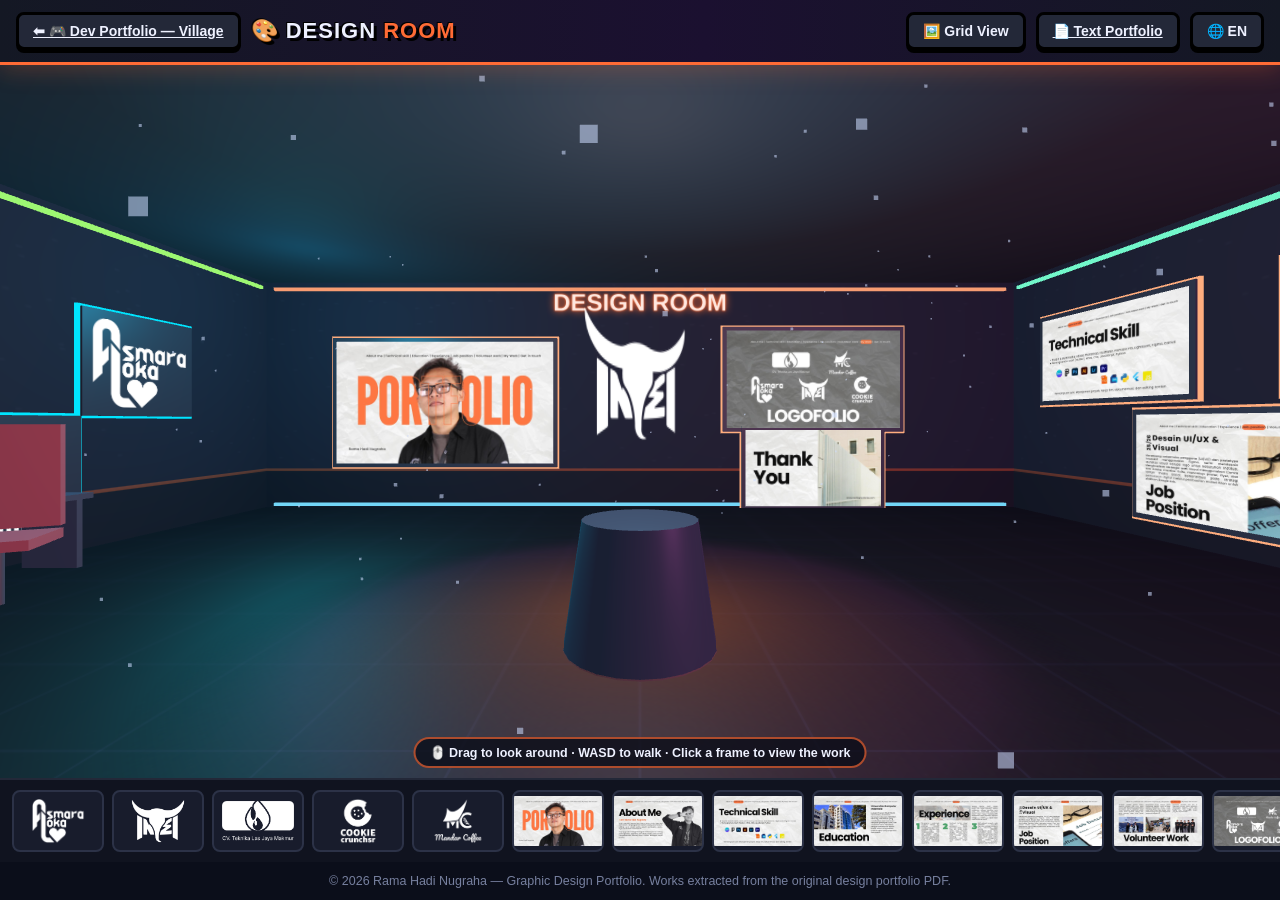
==== design.html @ f1c752f4 "desain" ====
<!DOCTYPE html>
<html lang="en">
<head>
<meta charset="UTF-8">
<meta name="viewport" content="width=device-width, initial-scale=1.0, maximum-scale=1.0, user-scalable=no">
<title>Design Room — Graphic Design Portfolio | Rama Hadi Nugraha</title>
<meta name="description" content="3D gaming-room gallery of Rama Hadi Nugraha's graphic design works: logofolio, branding, and portfolio slides.">
<link rel="stylesheet" href="css/style.css">
<link rel="icon" href="data:image/svg+xml,<svg xmlns='http://www.w3.org/2000/svg' viewBox='0 0 16 16'><rect width='16' height='16' fill='%23141824'/><rect x='3' y='3' width='10' height='10' fill='%23ff6b35'/></svg>">
<style>
  body.design-page { background: #0b0e1a; color: #eef1ff; min-height: 100vh; display: flex; flex-direction: column; }
  .design-topbar {
    display: flex; align-items: center; gap: 10px; flex-wrap: wrap;
    padding: 12px 16px; background: linear-gradient(90deg, #141824, #1b1030 55%, #141824);
    border-bottom: 3px solid #ff6b35; box-shadow: 0 4px 24px rgba(255,107,53,.25);
    position: relative; z-index: 5;
  }
  .design-topbar .logo { font-weight: 900; font-size: clamp(16px, 3.4vw, 22px); letter-spacing: 1px; }
  .design-topbar .logo span { color: #ff6b35; }
  .design-topbar .spacer { flex: 1; }
  .design-topbar .px-btn { background: #232838; color: #eef1ff; border-color: #000; }
  .design-topbar .px-btn.primary { background: #ff6b35; color: #14100c; }
  #room-wrap { position: relative; flex: 1; min-height: 52vh; background: #070912; overflow: hidden; }
  #room-canvas { position: absolute; inset: 0; width: 100%; height: 100%; display: block; touch-action: none; cursor: grab; }
  #room-canvas:active { cursor: grabbing; }
  #room-loading {
    position: absolute; inset: 0; display: flex; flex-direction: column; gap: 8px;
    align-items: center; justify-content: center; background: #070912; z-index: 3; text-align: center; padding: 20px;
  }
  #room-loading .big { font-size: 40px; animation: roomPulse 1.2s ease-in-out infinite; }
  @keyframes roomPulse { 0%,100% { transform: scale(1); } 50% { transform: scale(1.15); } }
  #room-hint {
    position: absolute; left: 50%; bottom: 10px; transform: translateX(-50%);
    background: rgba(10,12,24,.78); border: 2px solid rgba(255,107,53,.65); border-radius: 999px;
    padding: 6px 14px; font-size: 12.5px; font-weight: 700; white-space: nowrap; z-index: 2; pointer-events: none;
    max-width: 94vw; overflow: hidden; text-overflow: ellipsis;
  }
  #thumbs {
    display: flex; gap: 8px; overflow-x: auto; padding: 10px 12px; background: #10131f;
    border-top: 2px solid #232838; scrollbar-width: thin;
  }
  #thumbs button {
    flex: 0 0 auto; width: 92px; height: 62px; border-radius: 8px; overflow: hidden; cursor: pointer;
    border: 2px solid #2c3247; background: #181c2c; padding: 0; position: relative;
  }
  #thumbs button:hover, #thumbs button:focus { border-color: #ff6b35; }
  #thumbs img { width: 100%; height: 100%; object-fit: contain; display: block; }
  #thumbs .t-logo img { padding: 6px; box-sizing: border-box; }
  #grid-view { display: none; padding: 18px 14px 26px; max-width: 1100px; margin: 0 auto; width: 100%; box-sizing: border-box; }
  #grid-view.open { display: block; }
  #grid-view h2 { font-size: 19px; margin: 14px 0 10px; color: #ffb59d; }
  .work-grid { display: grid; grid-template-columns: repeat(auto-fill, minmax(210px, 1fr)); gap: 14px; }
  .work-card {
    background: #151927; border: 2px solid #2c3247; border-radius: 12px; overflow: hidden; cursor: pointer;
    transition: transform .12s ease, border-color .12s ease;
  }
  .work-card:hover { transform: translateY(-3px); border-color: #ff6b35; }
  .work-card .wc-img { height: 140px; display: flex; align-items: center; justify-content: center; background: #0d1020; }
  .work-card .wc-img img { max-width: 100%; max-height: 100%; object-fit: contain; }
  .work-card .wc-body { padding: 10px 12px 12px; }
  .work-card .wc-body b { display: block; font-size: 14.5px; margin-bottom: 4px; }
  .work-card .wc-body span { font-size: 12.5px; color: #aab3d6; line-height: 1.45; display: block; }
  #lightbox {
    position: fixed; inset: 0; background: rgba(4,5,12,.92); z-index: 50;
    display: none; align-items: center; justify-content: center; padding: 18px; box-sizing: border-box;
  }
  #lightbox.open { display: flex; }
  .lb-card { max-width: 880px; width: 100%; text-align: center; }
  .lb-card img { max-width: 100%; max-height: 66vh; object-fit: contain; border-radius: 10px; background: #10131f; border: 2px solid #2c3247; }
  .lb-card img.logo-img { padding: 26px; box-sizing: border-box; }
  .lb-card h3 { margin: 14px 0 6px; font-size: clamp(18px, 4vw, 24px); }
  .lb-card p { color: #aab3d6; line-height: 1.55; max-width: 640px; margin: 0 auto; font-size: 14.5px; }
  .lb-nav { display: flex; gap: 10px; justify-content: center; align-items: center; margin-top: 16px; flex-wrap: wrap; }
  .lb-nav .count { font-weight: 800; color: #ffb59d; min-width: 64px; }
  .lb-nav .px-btn { background: #232838; color: #eef1ff; }
  .lb-nav .px-btn.primary { background: #ff6b35; color: #14100c; }
  .design-foot { text-align: center; padding: 12px; font-size: 12.5px; color: #77809f; background: #0b0e1a; }
</style>
</head>
<body class="design-page">

<header class="design-topbar">
  <a class="px-btn" href="index.html" data-i18n="backVillage">⬅ 🎮 Dev Portfolio — Village</a>
  <div class="logo">🎨 DESIGN <span>ROOM</span></div>
  <div class="spacer"></div>
  <button class="px-btn" id="view-toggle" type="button">🖼️ Grid View</button>
  <a class="px-btn" href="portofolio.html" data-i18n="textPf">📄 Text Portfolio</a>
  <button class="px-btn" id="pf-lang" type="button">🌐 EN</button>
</header>

<div id="room-wrap">
  <canvas id="room-canvas"></canvas>
  <div id="room-loading">
    <div class="big">🎮</div>
    <div data-i18n="loading">Preparing your design room…</div>
  </div>
  <div id="room-hint" data-i18n="hint">🖱️ Drag to look around · WASD to walk · Click a frame to view the work</div>
</div>

<div id="thumbs" aria-label="Works"></div>

<main id="grid-view"></main>

<footer class="design-foot" data-i18n="footer">© 2026 Rama Hadi Nugraha — Graphic Design Portfolio. Works extracted from the original design portfolio PDF.</footer>

<div id="lightbox" role="dialog" aria-modal="true">
  <div class="lb-card">
    <img id="lb-img" alt="">
    <h3 id="lb-title"></h3>
    <p id="lb-desc"></p>
    <div class="lb-nav">
      <button class="px-btn" id="lb-prev" type="button">⬅ Prev</button>
      <span class="count" id="lb-count"></span>
      <button class="px-btn" id="lb-next" type="button">Next ➡</button>
      <button class="px-btn primary" id="lb-close" type="button">✖ Close</button>
    </div>
  </div>
</div>

<script src="js/storage.js"></script>
<script src="js/three.min.js"></script>
<script src="js/design-data.js"></script>
<script src="js/design-room.js"></script>
<script>
  window.PAGE_DYNAMIC_LANG = true;
  window.PAGE_I18N = {
    backVillage: { en: '⬅ 🎮 Dev Portfolio — Village', id: '⬅ 🎮 Portofolio Dev — Desa' },
    textPf: { en: '📄 Text Portfolio', id: '📄 Portofolio Teks' },
    loading: { en: 'Preparing your design room…', id: 'Menyiapkan ruangan desainmu…' },
    hint: { en: '🖱️ Drag to look around · WASD to walk · Click a frame to view the work', id: '🖱️ Seret untuk melihat sekeliling · WASD untuk berjalan · Klik bingkai untuk melihat karya' },
    footer: { en: '© 2026 Rama Hadi Nugraha — Graphic Design Portfolio. Works extracted from the original design portfolio PDF.', id: '© 2026 Rama Hadi Nugraha — Portofolio Desain Grafis. Karya diekstrak dari PDF portofolio desain asli.' },
  };
</script>
<script src="js/langpage.js"></script>
</body>
</html>
---- css/style.css ----
/* ===== Desa Portofolio — gaya pixel game 2D, responsif ===== */
* { box-sizing: border-box; margin: 0; padding: 0; }

:root {
  --ink: #20242b;
  --paper: #fff8e7;
  --accent: #e4572e;
  --green: #38a13d;
  --blue: #2e6fd8;
  --gold: #f2b705;
}

html { -webkit-text-size-adjust: 100%; }

body {
  font-family: "Trebuchet MS", "Segoe UI", Verdana, sans-serif;
  background: #1d2b1f url("data:image/svg+xml,%3Csvg xmlns='http://www.w3.org/2000/svg' width='32' height='32'%3E%3Crect width='32' height='32' fill='%231d2b1f'/%3E%3Crect y='16' width='16' height='16' fill='%23213426'/%3E%3Crect x='16' width='16' height='16' fill='%23213426'/%3E%3C/svg%3E");
  color: var(--ink);
  min-height: 100vh;
}

/* ===== Top bar ===== */
.topbar {
  text-align: center;
  padding: 18px 12px 6px;
  color: #fff;
}
.logo {
  font-size: clamp(22px, 5vw, 38px);
  font-weight: 900;
  letter-spacing: 2px;
  text-shadow: 3px 3px 0 #000, -1px -1px 0 #000;
}
.topbar-sub { color: #ffe9a8; font-size: clamp(12px, 2.5vw, 15px); margin-top: 4px; }

main { max-width: 920px; margin: 0 auto; padding: 10px 12px 30px; }

/* ===== HUD ===== */
#hud {
  display: flex; flex-wrap: wrap; gap: 8px; align-items: center;
  background: var(--paper);
  border: 3px solid #000;
  box-shadow: 0 4px 0 #000;
  border-radius: 10px;
  padding: 8px 12px;
  margin-bottom: 10px;
  font-size: 14px;
}
.hud-item { white-space: nowrap; }
.hud-btn {
  margin-left: auto; background: #fff; border: 2px solid #000; border-radius: 8px;
  font-size: 16px; padding: 2px 10px; cursor: pointer;
}

/* ===== Stage & canvas ===== */
#stage {
  position: relative;
  border: 4px solid #000;
  border-radius: 12px;
  overflow: hidden;
  box-shadow: 0 8px 0 rgba(0,0,0,.55);
  background: #57a639;
  touch-action: none;
}
#game {
  display: block;
  width: 100%;
  height: auto;
  image-rendering: pixelated;
  image-rendering: crisp-edges;
}

#controls-help {
  display: flex; flex-wrap: wrap; gap: 6px 18px;
  color: #e8f5e9; font-size: 13px; margin-top: 10px; justify-content: center;
}
#quest-hint { text-align: center; color: #ffe9a8; font-size: 14px; margin-top: 6px; }

/* ===== Dialog ===== */
#dialog {
  position: absolute; left: 10px; right: 10px; bottom: 10px;
  display: flex; gap: 10px; align-items: flex-start;
  background: var(--paper);
  border: 3px solid #000; border-radius: 10px;
  box-shadow: 0 4px 0 rgba(0,0,0,.5);
  padding: 10px 12px;
  z-index: 5;
  cursor: pointer;
}
#dialog.hidden { display: none; }
#dialog-face {
  width: 56px; height: 56px; flex: 0 0 auto;
  image-rendering: pixelated;
  background: #bfe3ff; border: 2px solid #000; border-radius: 6px;
}
#dialog-name { font-weight: 900; color: var(--accent); margin-bottom: 3px; font-size: 15px; }
#dialog-text { font-size: 15px; line-height: 1.45; min-height: 42px; white-space: pre-wrap; }
#dialog-next { font-size: 11px; color: #777; margin-top: 4px; animation: blink 1s steps(2) infinite; }
@keyframes blink { 50% { opacity: .25; } }

/* ===== Touch controls ===== */
#touch-controls {
  position: absolute; inset: auto 0 0 0;
  display: none;
  justify-content: space-between; align-items: flex-end;
  padding: 0 12px 86px;
  pointer-events: none;
  z-index: 4;
}
.dpad {
  display: grid;
  grid-template-columns: repeat(3, 46px);
  grid-template-rows: repeat(3, 46px);
  gap: 4px;
  pointer-events: auto;
}
#t-up { grid-area: 1 / 2; } #t-left { grid-area: 2 / 1; }
#t-down { grid-area: 3 / 2; } #t-right { grid-area: 2 / 3; }
.tbtn {
  background: rgba(255, 248, 231, .88);
  border: 3px solid #000; border-radius: 10px;
  font-size: 17px; font-weight: 900; color: var(--ink);
  box-shadow: 0 3px 0 #000;
  touch-action: none; user-select: none; -webkit-user-select: none;
}
.tbtn:active { transform: translateY(2px); box-shadow: 0 1px 0 #000; }
.tbtn.action {
  pointer-events: auto;
  width: 84px; height: 84px; border-radius: 50%;
  background: var(--gold); font-size: 14px;
}
/* Tampilkan D-pad di layar sentuh / layar kecil */
@media (pointer: coarse), (max-width: 700px) {
  #touch-controls { display: flex; }
  #controls-help { display: none; }
}

/* ===== Modal mini game ===== */
.modal {
  position: fixed; inset: 0; z-index: 50;
  background: rgba(10, 15, 10, .72);
  display: flex; align-items: center; justify-content: center;
  padding: 12px;
}
.modal.hidden { display: none; }
.modal-box {
  background: var(--paper);
  border: 4px solid #000; border-radius: 12px;
  box-shadow: 0 8px 0 #000;
  width: 100%; max-width: 560px;
  padding: 12px;
}
.modal-head {
  display: flex; justify-content: space-between; align-items: center;
  font-weight: 900; font-size: 17px; margin-bottom: 8px;
}
.modal-close {
  background: #e4572e; color: #fff; border: 2px solid #000; border-radius: 8px;
  width: 34px; height: 34px; font-size: 15px; cursor: pointer;
}
.modal-box canvas {
  display: block; width: 100%; height: auto;
  border: 3px solid #000; border-radius: 8px;
  image-rendering: pixelated; background: #7ec8f7;
}
.modal-bar {
  display: flex; flex-wrap: wrap; gap: 8px; align-items: center;
  margin-top: 10px; font-size: 14px;
}
.modal-bar span { flex: 1 1 auto; }
.td-stats span { flex: 0 0 auto; }
.td-stats #td-msg { flex: 1 1 100%; color: #555; font-size: 13px; }
.px-btn {
  background: #fff; border: 3px solid #000; border-radius: 8px;
  box-shadow: 0 3px 0 #000; padding: 8px 14px;
  font-weight: 900; font-size: 14px; cursor: pointer; font-family: inherit;
}
.px-btn:active { transform: translateY(2px); box-shadow: 0 1px 0 #000; }
.px-btn.primary { background: var(--green); color: #fff; }
.px-btn.selected { background: var(--gold); }
.collection { margin-top: 8px; font-size: 13px; color: #444; min-height: 18px; }

/* ===== Versi teks ===== */
#text-version {
  background: var(--paper);
  border: 3px solid #000; border-radius: 12px;
  box-shadow: 0 6px 0 rgba(0,0,0,.5);
  margin-top: 26px; padding: 20px 22px 24px;
}
#text-version h2 { font-size: clamp(18px, 4vw, 24px); margin-bottom: 8px; }
#text-version h3 { margin: 18px 0 8px; font-size: 17px; }
.tv-intro, .plain { line-height: 1.55; font-size: 15px; }
.plain li { margin-left: 20px; margin-bottom: 5px; line-height: 1.5; font-size: 15px; }
.cards { display: grid; grid-template-columns: repeat(auto-fit, minmax(240px, 1fr)); gap: 12px; }
.card {
  background: #fff; border: 2px solid #000; border-radius: 10px; padding: 12px 14px;
  box-shadow: 0 3px 0 #000;
}
.card h4 { margin-bottom: 6px; font-size: 15px; }
.card p { font-size: 14px; line-height: 1.5; }
.card .tags { margin-top: 8px; color: var(--blue); font-weight: 700; font-size: 12.5px; }
a { color: var(--blue); }

footer { text-align: center; color: #cfe8cf; font-size: 13px; padding: 0 12px 24px; }

/* ===== Halaman mini game (fishing.html & td.html) ===== */
.game-page {
  background: var(--paper);
  border: 3px solid #000; border-radius: 12px;
  box-shadow: 0 6px 0 rgba(0,0,0,.5);
  padding: 16px;
}
.page-head {
  display: flex; flex-wrap: wrap; gap: 10px; align-items: center;
  justify-content: space-between; margin-bottom: 12px;
}
.px-btn.back { text-decoration: none; color: var(--ink); display: inline-block; }
.page-score { font-size: 15px; }
.canvas-frame {
  border: 4px solid #000; border-radius: 10px; overflow: hidden;
  box-shadow: 0 5px 0 rgba(0,0,0,.45); background: #7ec8f7;
}
.canvas-frame canvas {
  display: block; width: 100%; height: auto;
  image-rendering: pixelated; image-rendering: crisp-edges;
}
.page-bar {
  display: flex; flex-wrap: wrap; gap: 10px; align-items: center;
  margin-top: 12px; font-size: 15px;
}
.page-bar span { flex: 1 1 220px; }
.px-btn.big { font-size: 16px; padding: 12px 20px; }
.px-btn small { display: block; font-weight: 400; font-size: 11.5px; color: #555; }
.page-help { margin-top: 10px; font-size: 13.5px; color: #555; }
.wood-panel {
  margin-top: 16px;
  background: linear-gradient(#a9743f, #96682f);
  border: 3px solid #5d4020; border-radius: 10px;
  color: #fff7e0; padding: 12px 16px;
  box-shadow: inset 0 2px 0 rgba(255,255,255,.25);
}
.wood-panel h3 { margin-bottom: 6px; font-size: 16px; }
.collection.big { color: #fff7e0; font-size: 15px; }
.td-stats-bar {
  display: flex; flex-wrap: wrap; gap: 8px 22px;
  background: #fff; border: 2.5px solid #000; border-radius: 8px;
  padding: 8px 14px; font-size: 15.5px; margin-bottom: 8px;
}
.td-msg { font-size: 14px; color: #444; margin-bottom: 10px; min-height: 20px; }

/* ===== MODE FULLSCREEN 3D (index.html) ===== */
body.game-full {
  margin: 0; overflow: hidden; height: 100vh; height: 100dvh;
  background: #79b5e0;
  font-family: "Trebuchet MS", "Segoe UI", Verdana, sans-serif;
}
#scene { position: fixed; inset: 0; touch-action: none; }
#scene canvas { display: block; }

/* Navbar kaca di atas layar */
#navbar {
  position: fixed; top: 0; left: 0; right: 0; z-index: 20;
  display: flex; align-items: center; gap: 10px;
  padding: 8px 12px;
  background: rgba(18, 28, 20, .72);
  backdrop-filter: blur(10px); -webkit-backdrop-filter: blur(10px);
  border-bottom: 2px solid rgba(255, 255, 255, .18);
  color: #fff;
}
.nav-brand {
  font-weight: 900; letter-spacing: 1px; font-size: clamp(14px, 2.6vw, 19px);
  white-space: nowrap; text-shadow: 2px 2px 0 rgba(0,0,0,.5);
}
.nav-chips { display: flex; gap: 6px; flex-wrap: nowrap; }
.chip {
  background: rgba(255, 248, 231, .94); color: var(--ink);
  border: 2px solid #000; border-radius: 999px;
  padding: 3px 11px; font-size: 13.5px; white-space: nowrap;
  box-shadow: 0 2px 0 #000;
}
.nav-links {
  margin-left: auto; display: flex; gap: 6px; align-items: center;
  overflow-x: auto; scrollbar-width: none; padding-bottom: 2px;
}
.nav-links::-webkit-scrollbar { display: none; }
.nav-btn {
  background: rgba(255,255,255,.12); color: #fff;
  border: 1.5px solid rgba(255,255,255,.35); border-radius: 999px;
  padding: 6px 12px; font-size: 13.5px; font-weight: 700;
  cursor: pointer; white-space: nowrap; font-family: inherit;
  text-decoration: none; display: inline-block;
}
.nav-btn:hover { background: rgba(255,255,255,.28); }

/* Petunjuk interaksi */
#prompt {
  position: fixed; left: 50%; bottom: 128px; transform: translateX(-50%);
  z-index: 15; background: rgba(0,0,0,.72); color: #fff;
  padding: 8px 18px; border-radius: 999px; font-size: 14.5px;
  border: 2px solid rgba(255,255,255,.35);
  animation: promptFloat 1.6s ease-in-out infinite;
  white-space: nowrap; max-width: 92vw; text-align: center;
}
#prompt.hidden { display: none; }
@keyframes promptFloat { 50% { transform: translateX(-50%) translateY(-5px); } }

/* Dialog fullscreen */
body.game-full #dialog {
  position: fixed; left: 50%; transform: translateX(-50%);
  bottom: 14px; width: min(680px, calc(100vw - 20px));
  z-index: 18;
}
#dialog-avatar {
  width: 56px; height: 56px; flex: 0 0 auto;
  background: #bfe3ff; border: 2px solid #000; border-radius: 50%;
  display: flex; align-items: center; justify-content: center;
  font-size: 30px;
}

/* Kontrol sentuh fullscreen */
body.game-full #touch-controls {
  position: fixed; left: 0; right: 0; bottom: 0; z-index: 16;
  padding: 0 14px 108px;
}

/* Overlay modal (info & tutorial) */
.overlay {
  position: fixed; inset: 0; z-index: 40;
  background: rgba(8, 14, 10, .66);
  display: flex; align-items: center; justify-content: center;
  padding: 14px;
}
.overlay.hidden { display: none; }
.modal-card {
  background: var(--paper);
  border: 3.5px solid #000; border-radius: 14px;
  box-shadow: 0 8px 0 #000;
  width: 100%; max-width: 560px; max-height: 86vh; overflow-y: auto;
  padding: 20px 22px; position: relative;
}
.modal-card h2 { font-size: 21px; margin-bottom: 10px; padding-right: 34px; }
.modal-card h3 { margin: 13px 0 5px; font-size: 16px; }
.modal-card p, .modal-card li { font-size: 14.5px; line-height: 1.55; }
.modal-card li { margin-left: 19px; margin-bottom: 3px; }
.modal-x {
  position: absolute; top: 10px; right: 10px;
  background: #e4572e; color: #fff; border: 2px solid #000; border-radius: 8px;
  width: 32px; height: 32px; font-size: 14px; cursor: pointer;
}
.modal-actions { display: flex; gap: 10px; margin-top: 16px; flex-wrap: wrap; }
#info-body .proj-item { margin-bottom: 11px; }
#info-body .proj-item b { display: block; font-size: 15px; }
#info-body .proj-item span { color: #555; font-size: 13.5px; }
.tutorial-note { margin-top: 12px; background: #fff; border: 2px dashed #999; border-radius: 8px; padding: 8px 12px; }

/* Toast */
#toast {
  position: fixed; top: 74px; left: 50%; transform: translateX(-50%);
  z-index: 30; background: #20242b; color: #ffd93d;
  border: 2.5px solid #ffd93d; border-radius: 999px;
  padding: 9px 22px; font-weight: 900; font-size: 16px;
  box-shadow: 0 5px 0 rgba(0,0,0,.5);
  animation: toastIn .3s ease-out;
  white-space: nowrap; max-width: 92vw;
}
#toast.hidden { display: none; }
@keyframes toastIn { from { opacity: 0; transform: translateX(-50%) translateY(-12px); } }

/* Loading */
#loading {
  position: fixed; inset: 0; z-index: 60;
  background: linear-gradient(#6ec1f5, #a8d8a8);
  display: flex; align-items: center; justify-content: center; padding: 16px;
}
#loading.hidden { display: none; }
.loading-box {
  background: var(--paper); border: 3.5px solid #000; border-radius: 14px;
  box-shadow: 0 8px 0 #000; padding: 24px 26px; text-align: center; max-width: 480px;
}
.loading-title { font-size: 20px; font-weight: 900; margin-bottom: 8px; }
.loading-sub { font-size: 14px; color: #555; }
#loading-error { margin-top: 14px; font-size: 14px; }
#loading-error .px-btn.link { text-decoration: none; color: var(--ink); display: inline-block; margin: 4px 3px; }
#loading-error.hidden { display: none; }

/* ===== Pilihan bahasa di popup ===== */
.lang-row {
  display: flex; align-items: center; gap: 8px; flex-wrap: wrap;
  margin-bottom: 10px; font-size: 13.5px; font-weight: 700;
}
.lang-opt { padding: 6px 12px; font-size: 13px; opacity: .55; }
.lang-opt.active { opacity: 1; outline: 3px solid #ffd93d; }

/* ===== Modal cerita (arsip) ===== */
.overlay.story {
  background: linear-gradient(180deg, rgba(24,20,38,.93), rgba(43,32,18,.95));
}
.story-card {
  background: linear-gradient(#fdf6e0, #f3e3bb);
  border: 3.5px solid #000; border-radius: 14px;
  box-shadow: 0 10px 0 #000;
  width: 100%; max-width: 540px;
  padding: 28px 28px 22px; text-align: center;
}
#story-emoji { font-size: 62px; line-height: 1.1; }
.story-card h2 { font-size: 23px; margin: 8px 0 10px; }
#story-text {
  font-size: 16px; line-height: 1.65; min-height: 118px;
  text-align: left; color: #33302a;
}
#story-dots { margin: 12px 0 4px; font-size: 13px; letter-spacing: 5px; color: #a08c5a; }
#story-dots .on { color: #b3392e; }
.story-actions { justify-content: space-between; }

/* ===== Modal toko ===== */
.shop-card { max-width: 600px; }
.shop-sub { font-size: 14.5px; margin-bottom: 12px; }
.shop-coins {
  background: #20242b; color: #ffd93d; border-radius: 999px;
  padding: 2px 12px; font-size: 14px; white-space: nowrap;
}
.shop-item {
  display: flex; gap: 12px; align-items: center;
  background: #fff; border: 2.5px solid #000; border-radius: 10px;
  padding: 10px 13px; margin-bottom: 9px;
  box-shadow: 0 3px 0 rgba(0,0,0,.7);
}
.shop-item .ic { font-size: 30px; flex: 0 0 auto; }
.shop-item .inf { flex: 1 1 auto; }
.shop-item .inf b { font-size: 15px; display: block; }
.shop-item .inf span { font-size: 13px; color: #555; line-height: 1.4; display: block; }
.shop-item .buy { flex: 0 0 auto; text-align: center; }
.shop-item .price { font-weight: 900; font-size: 14.5px; display: block; margin-bottom: 4px; }
.shop-item.owned { background: #e6f4e3; }
.shop-item .owned-label { font-weight: 900; color: #2e7d32; font-size: 14px; }
.shop-note { font-size: 12.5px; color: #666; margin-top: 6px; }

@media (max-width: 760px) {
  .nav-brand { display: none; }
  #prompt { bottom: 196px; }
  body.game-full #touch-controls { padding-bottom: 170px; }
}

/* HP portrait (layar panjang ke bawah): dialog warga di TENGAH layar */
@media (orientation: portrait) {
  body.game-full #dialog {
    top: 50%; bottom: auto;
    transform: translate(-50%, -50%);
    width: min(94vw, 560px);
  }
  #prompt { bottom: auto; top: 62px; }
}

@media (max-width: 520px) {
  #dialog-text { font-size: 14px; }
  #dialog-face { width: 44px; height: 44px; }
  .hud-item { font-size: 12.5px; }
}

/* ===== Pilihan portofolio di popup pertama (Desa vs Desain 3D) ===== */
.choice-row { margin-top: 14px; border-top: 2px dashed rgba(127,127,160,.45); padding-top: 12px; }
.choice-row > span { display: block; font-weight: 800; font-size: 13.5px; margin-bottom: 8px; opacity: .85; }
.choice-btns { display: flex; gap: 8px; flex-wrap: wrap; }
.choice-btns .px-btn.choice {
  flex: 1 1 200px; text-align: center; text-decoration: none; display: inline-block;
  padding: 10px 12px; font-size: 14px;
}
.choice-btns .px-btn.choice.design { background: #ff6b35; color: #17110b; border-color: #7a2d10; }
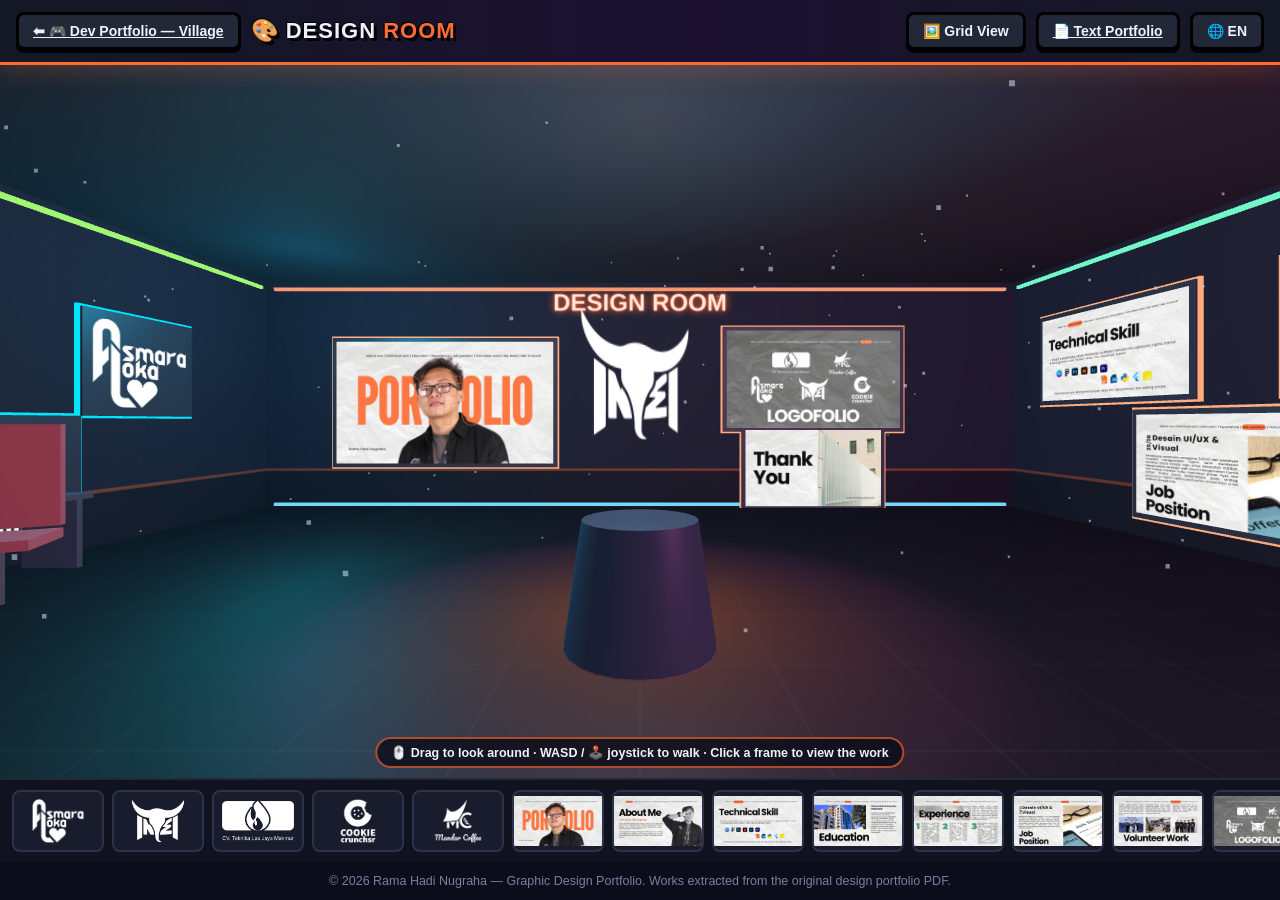
==== commit 7ca3a071: "desain baru sama navbar" ====
--- a/design.html
+++ b/design.html
@@ -75,6 +75,21 @@
   .lb-nav .px-btn { background: #232838; color: #eef1ff; }
   .lb-nav .px-btn.primary { background: #ff6b35; color: #14100c; }
   .design-foot { text-align: center; padding: 12px; font-size: 12.5px; color: #77809f; background: #0b0e1a; }
+  /* Joystick sentuh untuk berjalan di HP/tablet — hanya tampil di perangkat sentuh */
+  #joy {
+    display: none; position: absolute; left: 18px; bottom: 52px; z-index: 4;
+    width: 118px; height: 118px; border-radius: 50%;
+    background: rgba(16, 20, 36, .55); border: 2px solid rgba(255, 107, 53, .75);
+    box-shadow: 0 0 18px rgba(255, 107, 53, .35), inset 0 0 22px rgba(0, 0, 0, .5);
+    touch-action: none; user-select: none; -webkit-user-select: none;
+  }
+  #joy-knob {
+    position: absolute; left: 50%; top: 50%; width: 54px; height: 54px; margin: -27px 0 0 -27px;
+    border-radius: 50%; background: radial-gradient(circle at 35% 30%, #ffb59d, #ff6b35 62%, #c33d0e);
+    border: 2px solid rgba(0, 0, 0, .55); box-shadow: 0 4px 10px rgba(0, 0, 0, .5);
+    display: flex; align-items: center; justify-content: center; font-size: 22px; pointer-events: none;
+  }
+  @media (pointer: coarse) { #joy { display: block; } }
 </style>
 </head>
 <body class="design-page">
@@ -94,7 +109,8 @@
     <div class="big">🎮</div>
     <div data-i18n="loading">Preparing your design room…</div>
   </div>
-  <div id="room-hint" data-i18n="hint">🖱️ Drag to look around · WASD to walk · Click a frame to view the work</div>
+  <div id="room-hint" data-i18n="hint">🖱️ Drag to look around · WASD / 🕹️ joystick to walk · Click a frame to view the work</div>
+  <div id="joy" aria-label="Joystick"><div id="joy-knob">🕹️</div></div>
 </div>
 
 <div id="thumbs" aria-label="Works"></div>
@@ -127,7 +143,7 @@
     backVillage: { en: '⬅ 🎮 Dev Portfolio — Village', id: '⬅ 🎮 Portofolio Dev — Desa' },
     textPf: { en: '📄 Text Portfolio', id: '📄 Portofolio Teks' },
     loading: { en: 'Preparing your design room…', id: 'Menyiapkan ruangan desainmu…' },
-    hint: { en: '🖱️ Drag to look around · WASD to walk · Click a frame to view the work', id: '🖱️ Seret untuk melihat sekeliling · WASD untuk berjalan · Klik bingkai untuk melihat karya' },
+    hint: { en: '🖱️ Drag to look around · WASD / 🕹️ joystick to walk · Click a frame to view the work', id: '🖱️ Seret untuk melihat sekeliling · WASD / 🕹️ joystick untuk berjalan · Klik bingkai untuk melihat karya' },
     footer: { en: '© 2026 Rama Hadi Nugraha — Graphic Design Portfolio. Works extracted from the original design portfolio PDF.', id: '© 2026 Rama Hadi Nugraha — Portofolio Desain Grafis. Karya diekstrak dari PDF portofolio desain asli.' },
   };
 </script>
--- a/css/style.css
+++ b/css/style.css
@@ -257,32 +257,35 @@
 #scene { position: fixed; inset: 0; touch-action: none; }
 #scene canvas { display: block; }
 
-/* Navbar kaca di atas layar */
+/* Navbar kaca di atas layar — DUA BARIS agar lega:
+   baris atas = merek + chip progres + tombol utilitas,
+   baris bawah = tombol bagian portofolio selebar layar, dibagi rata. */
 #navbar {
   position: fixed; top: 0; left: 0; right: 0; z-index: 20;
-  display: flex; align-items: center; gap: 10px;
-  padding: 8px 12px;
+  display: flex; flex-direction: column; gap: 7px;
+  padding: 8px 12px 9px;
   background: rgba(18, 28, 20, .72);
   backdrop-filter: blur(10px); -webkit-backdrop-filter: blur(10px);
   border-bottom: 2px solid rgba(255, 255, 255, .18);
   color: #fff;
 }
+.nav-top { display: flex; align-items: center; gap: 10px; }
 .nav-brand {
   font-weight: 900; letter-spacing: 1px; font-size: clamp(14px, 2.6vw, 19px);
   white-space: nowrap; text-shadow: 2px 2px 0 rgba(0,0,0,.5);
 }
-.nav-chips { display: flex; gap: 6px; flex-wrap: nowrap; }
+.nav-chips { display: flex; gap: 6px; flex-wrap: nowrap; overflow-x: auto; scrollbar-width: none; }
+.nav-chips::-webkit-scrollbar { display: none; }
 .chip {
   background: rgba(255, 248, 231, .94); color: var(--ink);
   border: 2px solid #000; border-radius: 999px;
   padding: 3px 11px; font-size: 13.5px; white-space: nowrap;
   box-shadow: 0 2px 0 #000;
 }
+.nav-utils { margin-left: auto; display: flex; gap: 6px; flex: 0 0 auto; }
 .nav-links {
-  margin-left: auto; display: flex; gap: 6px; align-items: center;
-  overflow-x: auto; scrollbar-width: none; padding-bottom: 2px;
-}
-.nav-links::-webkit-scrollbar { display: none; }
+  display: flex; gap: 7px; align-items: stretch; flex-wrap: wrap;
+}
 .nav-btn {
   background: rgba(255,255,255,.12); color: #fff;
   border: 1.5px solid rgba(255,255,255,.35); border-radius: 999px;
@@ -290,6 +293,11 @@
   cursor: pointer; white-space: nowrap; font-family: inherit;
   text-decoration: none; display: inline-block;
 }
+.nav-links .nav-btn {
+  flex: 1 1 auto; text-align: center;
+  padding: 9px 14px; font-size: 14.5px;
+}
+.nav-btn.util { padding: 6px 11px; }
 .nav-btn:hover { background: rgba(255,255,255,.28); }
 
 /* Petunjuk interaksi */
@@ -436,7 +444,9 @@
 .shop-note { font-size: 12.5px; color: #666; margin-top: 6px; }
 
 @media (max-width: 760px) {
-  .nav-brand { display: none; }
+  .nav-brand { font-size: 13px; letter-spacing: .5px; }
+  .chip { padding: 2px 8px; font-size: 12px; }
+  .nav-links .nav-btn { flex: 1 1 30%; padding: 8px 6px; font-size: 13.5px; }
   #prompt { bottom: 196px; }
   body.game-full #touch-controls { padding-bottom: 170px; }
 }
@@ -448,7 +458,7 @@
     transform: translate(-50%, -50%);
     width: min(94vw, 560px);
   }
-  #prompt { bottom: auto; top: 62px; }
+  #prompt { bottom: auto; top: 118px; }
 }
 
 @media (max-width: 520px) {
